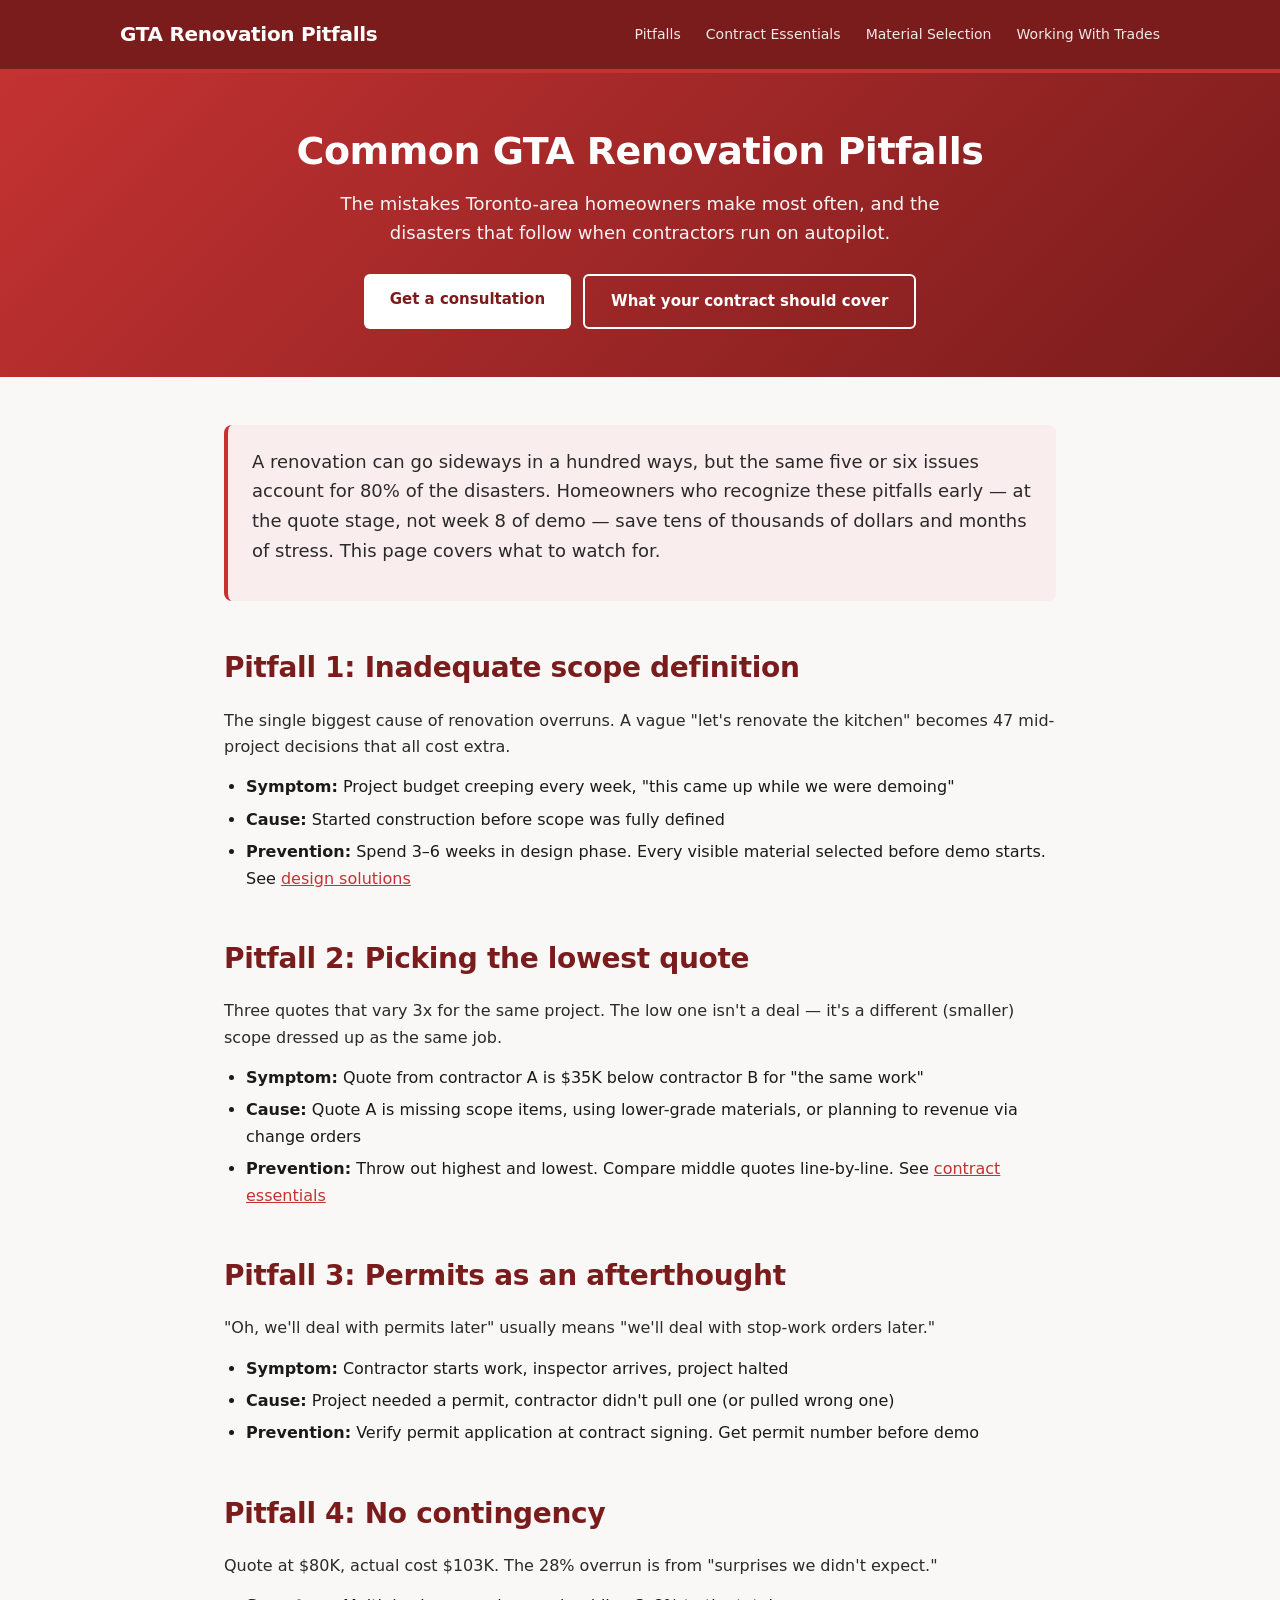
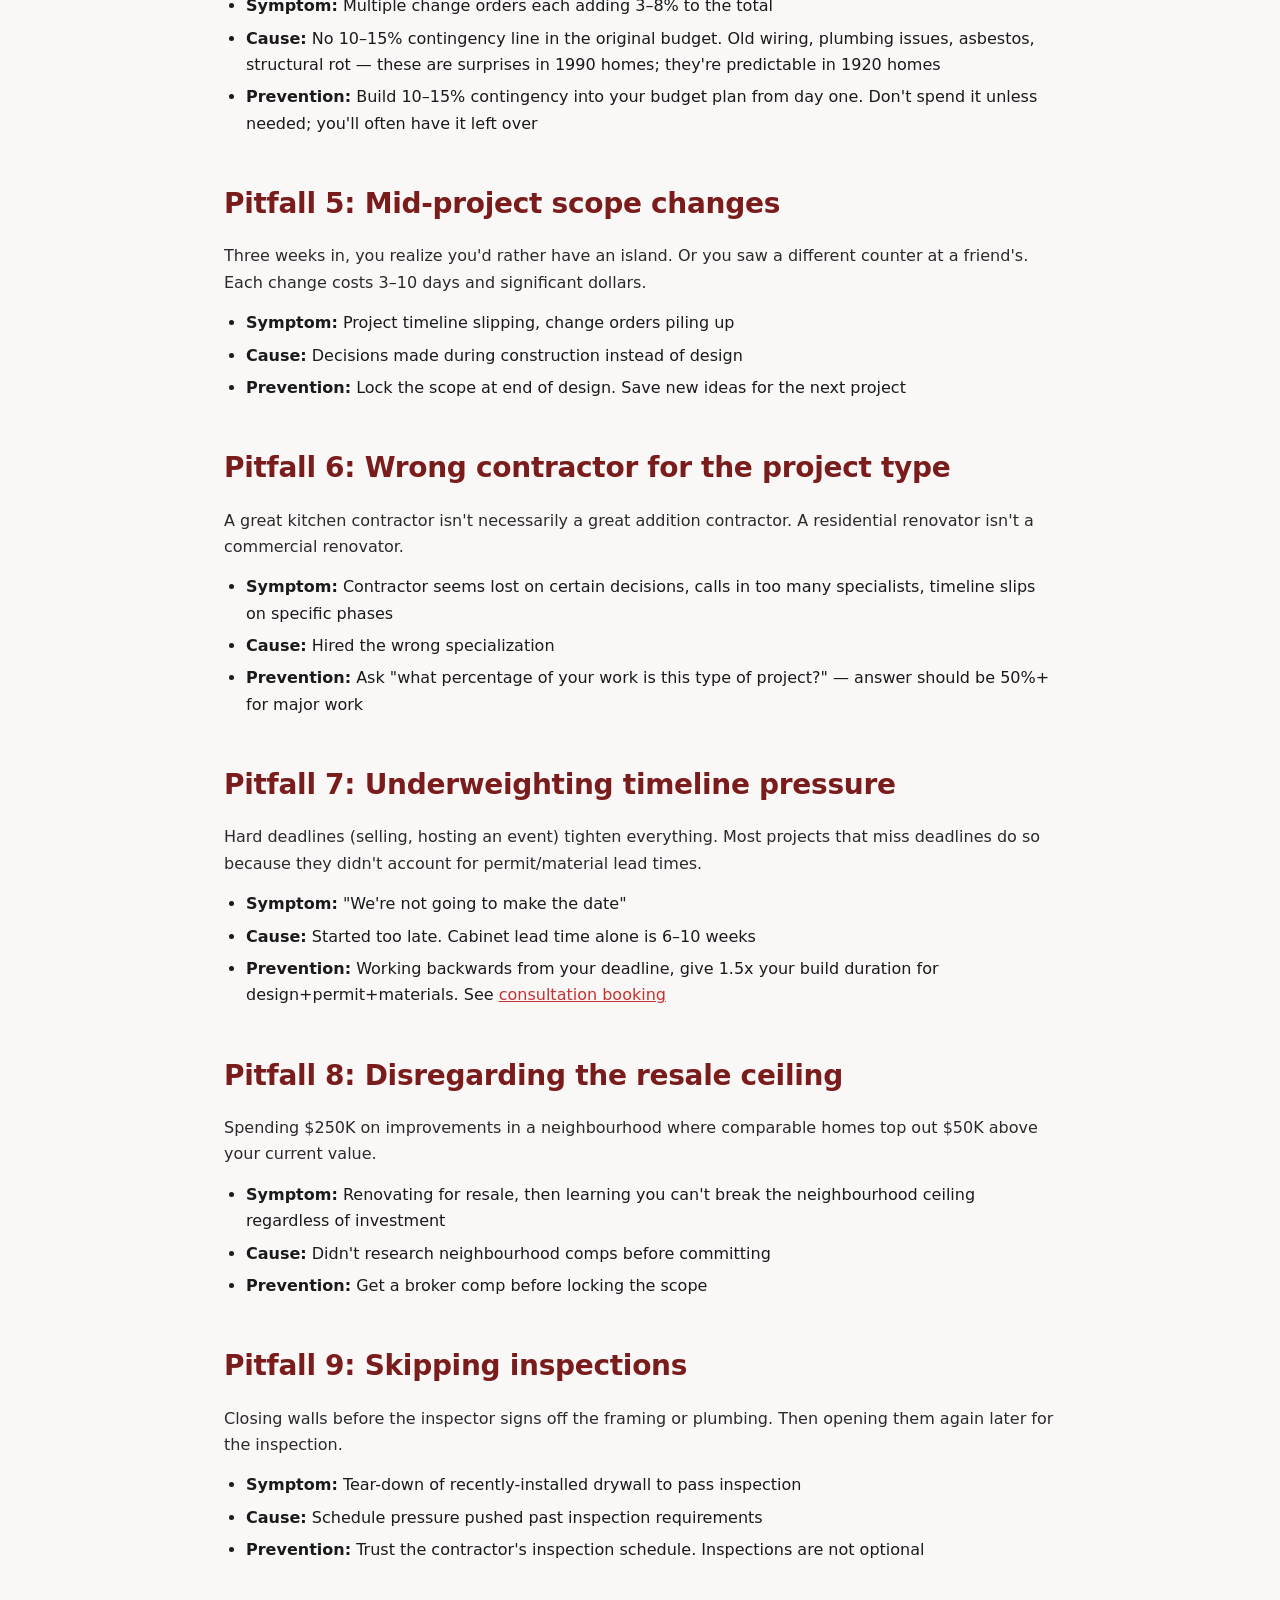
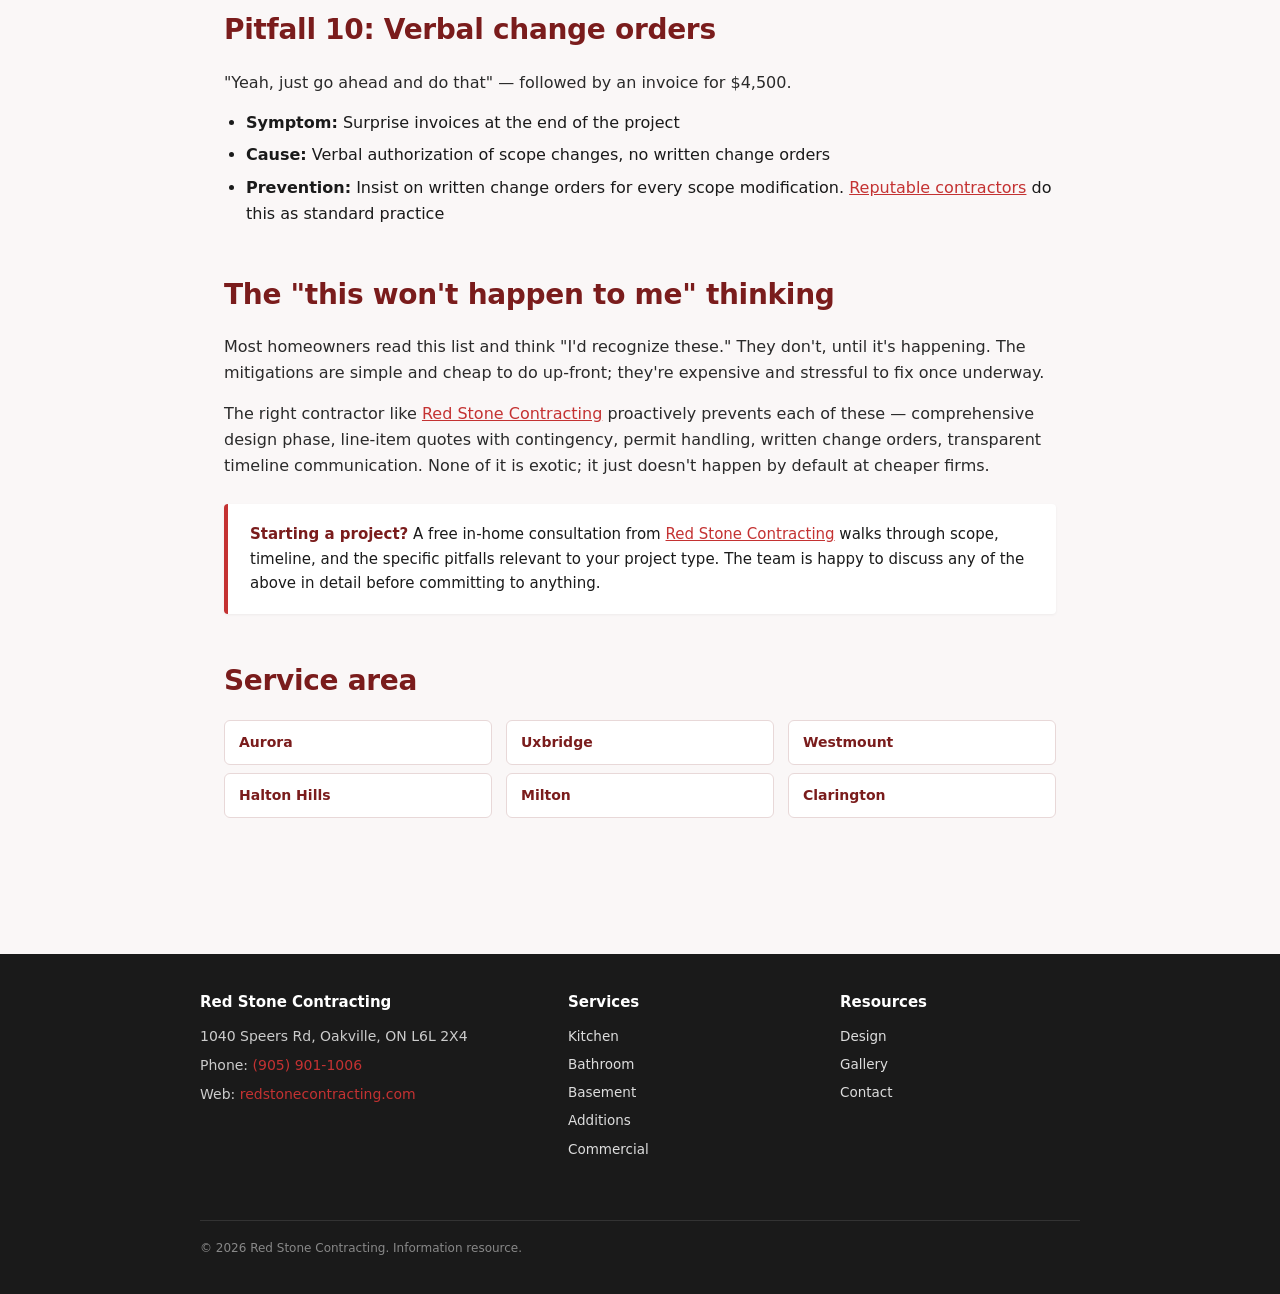
==== index.html @ a4616ba6 "initial: GTA Renovation Pitfalls resource" ====
<!doctype html>
<html lang="en">
<head>
<meta charset="utf-8">
<meta name="viewport" content="width=device-width,initial-scale=1">
<title>Common GTA Renovation Pitfalls — A Homeowner's Heads-Up</title>
<meta name="description" content="The renovation pitfalls Toronto, Oakville, and Burlington homeowners run into most often. How to recognize them, avoid them, and recover when they happen.">
<link rel="stylesheet" href="styles.css">
</head>
<body>

<header>
  <div class="wrap">
    <div class="logo">GTA Renovation Pitfalls</div>
    <nav>
      <a href="index.html">Pitfalls</a>
      <a href="contract-essentials.html">Contract Essentials</a>
      <a href="material-selection.html">Material Selection</a>
      <a href="working-with-trades.html">Working With Trades</a>
    </nav>
  </div>
</header>

<section class="hero">
  <h1>Common GTA Renovation Pitfalls</h1>
  <p class="sub">The mistakes Toronto-area homeowners make most often, and the disasters that follow when contractors run on autopilot.</p>
  <div class="cta-row">
    <a class="cta primary" href="https://redstonecontracting.com/contact-us/" rel="noopener">Get a consultation</a>
    <a class="cta ghost" href="contract-essentials.html">What your contract should cover</a>
  </div>
</section>

<main>

<div class="intro">
  <p class="lede">A renovation can go sideways in a hundred ways, but the same five or six issues account for 80% of the disasters. Homeowners who recognize these pitfalls early — at the quote stage, not week 8 of demo — save tens of thousands of dollars and months of stress. This page covers what to watch for.</p>
</div>

<h2>Pitfall 1: Inadequate scope definition</h2>
<p>The single biggest cause of renovation overruns. A vague "let's renovate the kitchen" becomes 47 mid-project decisions that all cost extra.</p>
<ul>
  <li><strong>Symptom:</strong> Project budget creeping every week, "this came up while we were demoing"</li>
  <li><strong>Cause:</strong> Started construction before scope was fully defined</li>
  <li><strong>Prevention:</strong> Spend 3–6 weeks in design phase. Every visible material selected before demo starts. See <a href="https://redstonecontracting.com/design-solutions/" rel="noopener">design solutions</a></li>
</ul>

<h2>Pitfall 2: Picking the lowest quote</h2>
<p>Three quotes that vary 3x for the same project. The low one isn't a deal — it's a different (smaller) scope dressed up as the same job.</p>
<ul>
  <li><strong>Symptom:</strong> Quote from contractor A is $35K below contractor B for "the same work"</li>
  <li><strong>Cause:</strong> Quote A is missing scope items, using lower-grade materials, or planning to revenue via change orders</li>
  <li><strong>Prevention:</strong> Throw out highest and lowest. Compare middle quotes line-by-line. See <a href="contract-essentials.html">contract essentials</a></li>
</ul>

<h2>Pitfall 3: Permits as an afterthought</h2>
<p>"Oh, we'll deal with permits later" usually means "we'll deal with stop-work orders later."</p>
<ul>
  <li><strong>Symptom:</strong> Contractor starts work, inspector arrives, project halted</li>
  <li><strong>Cause:</strong> Project needed a permit, contractor didn't pull one (or pulled wrong one)</li>
  <li><strong>Prevention:</strong> Verify permit application at contract signing. Get permit number before demo</li>
</ul>

<h2>Pitfall 4: No contingency</h2>
<p>Quote at $80K, actual cost $103K. The 28% overrun is from "surprises we didn't expect."</p>
<ul>
  <li><strong>Symptom:</strong> Multiple change orders each adding 3–8% to the total</li>
  <li><strong>Cause:</strong> No 10–15% contingency line in the original budget. Old wiring, plumbing issues, asbestos, structural rot — these are surprises in 1990 homes; they're predictable in 1920 homes</li>
  <li><strong>Prevention:</strong> Build 10–15% contingency into your budget plan from day one. Don't spend it unless needed; you'll often have it left over</li>
</ul>

<h2>Pitfall 5: Mid-project scope changes</h2>
<p>Three weeks in, you realize you'd rather have an island. Or you saw a different counter at a friend's. Each change costs 3–10 days and significant dollars.</p>
<ul>
  <li><strong>Symptom:</strong> Project timeline slipping, change orders piling up</li>
  <li><strong>Cause:</strong> Decisions made during construction instead of design</li>
  <li><strong>Prevention:</strong> Lock the scope at end of design. Save new ideas for the next project</li>
</ul>

<h2>Pitfall 6: Wrong contractor for the project type</h2>
<p>A great kitchen contractor isn't necessarily a great addition contractor. A residential renovator isn't a commercial renovator.</p>
<ul>
  <li><strong>Symptom:</strong> Contractor seems lost on certain decisions, calls in too many specialists, timeline slips on specific phases</li>
  <li><strong>Cause:</strong> Hired the wrong specialization</li>
  <li><strong>Prevention:</strong> Ask "what percentage of your work is this type of project?" — answer should be 50%+ for major work</li>
</ul>

<h2>Pitfall 7: Underweighting timeline pressure</h2>
<p>Hard deadlines (selling, hosting an event) tighten everything. Most projects that miss deadlines do so because they didn't account for permit/material lead times.</p>
<ul>
  <li><strong>Symptom:</strong> "We're not going to make the date"</li>
  <li><strong>Cause:</strong> Started too late. Cabinet lead time alone is 6–10 weeks</li>
  <li><strong>Prevention:</strong> Working backwards from your deadline, give 1.5x your build duration for design+permit+materials. See <a href="https://redstonecontracting.com/contact-us/" rel="noopener">consultation booking</a></li>
</ul>

<h2>Pitfall 8: Disregarding the resale ceiling</h2>
<p>Spending $250K on improvements in a neighbourhood where comparable homes top out $50K above your current value.</p>
<ul>
  <li><strong>Symptom:</strong> Renovating for resale, then learning you can't break the neighbourhood ceiling regardless of investment</li>
  <li><strong>Cause:</strong> Didn't research neighbourhood comps before committing</li>
  <li><strong>Prevention:</strong> Get a broker comp before locking the scope</li>
</ul>

<h2>Pitfall 9: Skipping inspections</h2>
<p>Closing walls before the inspector signs off the framing or plumbing. Then opening them again later for the inspection.</p>
<ul>
  <li><strong>Symptom:</strong> Tear-down of recently-installed drywall to pass inspection</li>
  <li><strong>Cause:</strong> Schedule pressure pushed past inspection requirements</li>
  <li><strong>Prevention:</strong> Trust the contractor's inspection schedule. Inspections are not optional</li>
</ul>

<h2>Pitfall 10: Verbal change orders</h2>
<p>"Yeah, just go ahead and do that" — followed by an invoice for $4,500.</p>
<ul>
  <li><strong>Symptom:</strong> Surprise invoices at the end of the project</li>
  <li><strong>Cause:</strong> Verbal authorization of scope changes, no written change orders</li>
  <li><strong>Prevention:</strong> Insist on written change orders for every scope modification. <a href="https://redstonecontracting.com/about-us/" rel="noopener">Reputable contractors</a> do this as standard practice</li>
</ul>

<h2>The "this won't happen to me" thinking</h2>
<p>Most homeowners read this list and think "I'd recognize these." They don't, until it's happening. The mitigations are simple and cheap to do up-front; they're expensive and stressful to fix once underway.</p>
<p>The right contractor like <a href="https://redstonecontracting.com" rel="noopener">Red Stone Contracting</a> proactively prevents each of these — comprehensive design phase, line-item quotes with contingency, permit handling, written change orders, transparent timeline communication. None of it is exotic; it just doesn't happen by default at cheaper firms.</p>

<div class="callout">
  <strong>Starting a project?</strong> A free in-home consultation from <a href="https://redstonecontracting.com/contact-us/" rel="noopener">Red Stone Contracting</a> walks through scope, timeline, and the specific pitfalls relevant to your project type. The team is happy to discuss any of the above in detail before committing to anything.
</div>

<h2>Service area</h2>
<div class="cities-grid">
  <a href="https://redstonecontracting.com/aurora-renovation-services/" rel="noopener">Aurora</a>
  <a href="https://redstonecontracting.com/uxbridge-renovation-services/" rel="noopener">Uxbridge</a>
  <a href="https://redstonecontracting.com/westmount-renovation-services/" rel="noopener">Westmount</a>
  <a href="https://redstonecontracting.com/halton-hills-kitchen-renovation/" rel="noopener">Halton Hills</a>
  <a href="https://redstonecontracting.com/milton-kitchen-renovation/" rel="noopener">Milton</a>
  <a href="https://redstonecontracting.com/clarington-kitchen-renovation/" rel="noopener">Clarington</a>
</div>

</main>

<footer>
  <div class="wrap">
    <div>
      <h4>Red Stone Contracting</h4>
      <p>1040 Speers Rd, Oakville, ON L6L 2X4</p>
      <p>Phone: <a href="tel:+19059011006">(905) 901-1006</a></p>
      <p>Web: <a href="https://redstonecontracting.com" rel="noopener">redstonecontracting.com</a></p>
    </div>
    <div>
      <h4>Services</h4>
      <ul class="deep-links">
        <li><a href="https://redstonecontracting.com/kitchen-renovation/" rel="noopener">Kitchen</a></li>
        <li><a href="https://redstonecontracting.com/bathroom-renovation/" rel="noopener">Bathroom</a></li>
        <li><a href="https://redstonecontracting.com/basement-renovation/" rel="noopener">Basement</a></li>
        <li><a href="https://redstonecontracting.com/home-additions/" rel="noopener">Additions</a></li>
        <li><a href="https://redstonecontracting.com/commercial-renovation/" rel="noopener">Commercial</a></li>
      </ul>
    </div>
    <div>
      <h4>Resources</h4>
      <ul class="deep-links">
        <li><a href="https://redstonecontracting.com/design-solutions/" rel="noopener">Design</a></li>
        <li><a href="https://redstonecontracting.com/gallery/" rel="noopener">Gallery</a></li>
        <li><a href="https://redstonecontracting.com/contact-us/" rel="noopener">Contact</a></li>
      </ul>
    </div>
    <div class="meta">© 2026 Red Stone Contracting. Information resource.</div>
  </div>
</footer>

</body>
</html>
---- styles.css ----
:root {
  --primary: #c43232;
  --accent: #7a1c1c;
  --bg: #faf7f7;
  --text: #1a1a1a;
  --muted: #555;
  --line: #e8d8d8;
  --card: #fff;
  --soft: #faeded;
  --warn: #d6432a;
  --good: #2c8f4c;
}
* { box-sizing: border-box; margin: 0; padding: 0; }
html { scroll-behavior: smooth; }
body { font-family: -apple-system, BlinkMacSystemFont, "Segoe UI", system-ui, sans-serif;
  background: var(--bg); color: var(--text); line-height: 1.65; -webkit-font-smoothing: antialiased; }
a { color: var(--primary); }

header { background: var(--accent); color: #fff; padding: 18px 24px; border-bottom: 4px solid var(--primary); }
header .wrap { max-width: 1040px; margin: 0 auto; display: flex; align-items: center; justify-content: space-between; gap: 16px; flex-wrap: wrap; }
header .logo { font-size: 20px; font-weight: 800; letter-spacing: -0.3px; }
header nav a { color: #fff; text-decoration: none; margin-left: 20px; font-size: 14px; opacity: 0.9; font-weight: 500; }
header nav a:hover { opacity: 1; text-decoration: underline; }

.hero { background: linear-gradient(135deg, var(--primary) 0%, var(--accent) 100%); color: #fff; padding: 56px 24px 48px; text-align: center; }
.hero h1 { font-size: 38px; line-height: 1.2; max-width: 820px; margin: 0 auto 14px; font-weight: 800; letter-spacing: -0.5px; }
.hero .sub { max-width: 660px; margin: 0 auto; font-size: 18px; opacity: 0.95; }
.hero .cta-row { margin-top: 26px; display: flex; gap: 12px; justify-content: center; flex-wrap: wrap; }
.hero .cta { display: inline-block; padding: 13px 26px; border-radius: 6px; text-decoration: none; font-weight: 700; font-size: 15px; transition: transform .15s; }
.hero .cta.primary { background: #fff; color: var(--accent); }
.hero .cta.ghost { border: 2px solid #fff; color: #fff; }
.hero .cta:hover { transform: translateY(-1px); }

main { max-width: 880px; margin: 0 auto; padding: 48px 24px; }
main h2 { font-size: 28px; margin: 44px 0 16px; color: var(--accent); letter-spacing: -0.3px; }
main h3 { font-size: 19px; margin: 22px 0 8px; color: var(--text); }
main p { margin-bottom: 14px; color: #2a2a2a; }
main ul { margin: 12px 0 20px 22px; }
main li { margin-bottom: 6px; }

.lede { font-size: 18px; color: #2a2a2a; }
.intro { background: var(--soft); padding: 22px 24px; border-radius: 8px; border-left: 4px solid var(--primary); margin-bottom: 32px; }

.service-grid { display: grid; grid-template-columns: repeat(2, 1fr); gap: 16px; margin: 14px 0 32px; }
.service-card { background: var(--card); border: 1px solid var(--line); border-radius: 8px; padding: 22px 24px; transition: box-shadow .2s, transform .15s; }
.service-card:hover { box-shadow: 0 8px 20px rgba(0,0,0,0.07); transform: translateY(-2px); }
.service-card h3 { color: var(--accent); font-size: 17px; margin: 0 0 6px; border-bottom: 2px solid var(--primary); padding-bottom: 6px; display: inline-block; }
.service-card p { font-size: 14.5px; color: #444; margin: 8px 0 12px; }
.service-card a.deep { display: inline-block; font-size: 13px; text-decoration: none; color: var(--primary); font-weight: 600; }
.service-card a.deep::after { content: " →"; }
.service-card a.deep:hover { text-decoration: underline; }

.comparison-table { width: 100%; border-collapse: collapse; margin: 14px 0 30px; background: var(--card); border: 1px solid var(--line); border-radius: 8px; overflow: hidden; font-size: 14.5px; }
.comparison-table th { background: var(--accent); color: #fff; padding: 12px 14px; text-align: left; font-size: 14px; }
.comparison-table td { padding: 12px 14px; border-top: 1px solid var(--line); vertical-align: top; }
.comparison-table tr:nth-child(even) td { background: var(--soft); }
.comparison-table td:first-child { font-weight: 600; color: var(--accent); }

.callout { background: var(--card); border-left: 4px solid var(--primary); padding: 18px 22px; margin: 24px 0; border-radius: 4px; box-shadow: 0 1px 3px rgba(0,0,0,0.05); font-size: 15px; }
.callout strong { color: var(--accent); }

.faq-item { background: var(--card); border: 1px solid var(--line); border-radius: 6px; padding: 18px 22px; margin-bottom: 12px; }
.faq-item h3 { margin-top: 0; color: var(--accent); font-size: 16px; }
.faq-item p { margin: 8px 0 0; color: #333; font-size: 15px; }

.cities-grid { display: grid; grid-template-columns: repeat(3, 1fr); gap: 8px 14px; margin: 14px 0 28px; }
.cities-grid a { display: block; padding: 10px 14px; background: var(--card); border: 1px solid var(--line); border-radius: 6px; text-decoration: none; color: var(--accent); font-size: 14px; font-weight: 600; transition: background .15s, border-color .15s; }
.cities-grid a:hover { background: var(--soft); border-color: var(--primary); }

.estimator { background: var(--card); border: 1px solid var(--line); border-radius: 10px; padding: 26px; margin: 18px 0 32px; box-shadow: 0 2px 8px rgba(0,0,0,0.04); }
.estimator h3 { margin: 0 0 14px; color: var(--accent); font-size: 18px; }
.estimator label { display: block; margin: 14px 0 6px; font-size: 14px; font-weight: 600; color: #333; }
.estimator select, .estimator input { width: 100%; padding: 10px 12px; border: 1px solid var(--line); border-radius: 5px; font-size: 14px; background: var(--bg); }
.estimator .result { margin-top: 22px; padding: 18px 22px; background: linear-gradient(135deg, var(--soft), #fff); border-radius: 8px; border-left: 4px solid var(--primary); }
.estimator .result .low-high { font-size: 26px; color: var(--accent); font-weight: 800; }
.estimator .result .label { font-size: 13px; color: var(--muted); margin-top: 2px; }
.estimator .result .note { font-size: 13px; color: #444; margin-top: 12px; line-height: 1.5; }

.tree { background: var(--card); padding: 24px; border-radius: 10px; border: 1px solid var(--line); margin: 18px 0 32px; }
.tree .step { display: flex; gap: 14px; padding: 14px 0; border-bottom: 1px solid var(--line); }
.tree .step:last-child { border-bottom: none; }
.tree .num { flex-shrink: 0; width: 28px; height: 28px; background: var(--primary); color: #fff; border-radius: 50%; display: flex; align-items: center; justify-content: center; font-size: 13px; font-weight: 700; }
.tree .step-body p { margin: 0 0 4px; }
.tree .step-body .yes { color: var(--good); font-weight: 600; font-size: 14px; }
.tree .step-body .no { color: var(--warn); font-weight: 600; font-size: 14px; }

.glossary { background: var(--card); border-radius: 8px; padding: 18px 22px; border: 1px solid var(--line); margin: 14px 0 28px; }
.glossary dt { font-weight: 700; color: var(--accent); margin-top: 10px; font-size: 15px; }
.glossary dt:first-child { margin-top: 0; }
.glossary dd { margin: 4px 0 0; color: #333; font-size: 14.5px; }

.phase { background: var(--card); border: 1px solid var(--line); border-radius: 8px; padding: 22px 24px; margin-bottom: 14px; }
.phase .week { display: inline-block; background: var(--primary); color: #fff; font-size: 12px; font-weight: 700; padding: 4px 10px; border-radius: 4px; margin-bottom: 8px; }
.phase h3 { color: var(--accent); margin-bottom: 6px; }

footer { background: #1a1a1a; color: #ccc; padding: 36px 24px; font-size: 14px; margin-top: 60px; }
footer .wrap { max-width: 880px; margin: 0 auto; display: grid; grid-template-columns: 1.4fr 1fr 1fr; gap: 32px; }
footer h4 { color: #fff; margin-bottom: 10px; font-size: 15px; }
footer p { margin-bottom: 6px; }
footer a { color: var(--primary); text-decoration: none; }
footer a:hover { text-decoration: underline; }
footer .meta { margin-top: 22px; padding-top: 18px; border-top: 1px solid #333; font-size: 12px; color: #888; grid-column: 1/-1; }
footer ul.deep-links { list-style: none; padding: 0; margin: 0; }
footer ul.deep-links li { margin-bottom: 5px; }
footer ul.deep-links a { font-size: 13.5px; color: #ddd; }

@media (max-width: 720px) {
  .hero h1 { font-size: 28px; }
  .service-grid, .cities-grid { grid-template-columns: 1fr; }
  .cities-grid { grid-template-columns: 1fr 1fr; }
  footer .wrap { grid-template-columns: 1fr; }
  .comparison-table { font-size: 13px; }
  .comparison-table th, .comparison-table td { padding: 8px 10px; }
  header .wrap { flex-direction: column; align-items: flex-start; }
  header nav { margin-top: 8px; }
  header nav a:first-child { margin-left: 0; }
}
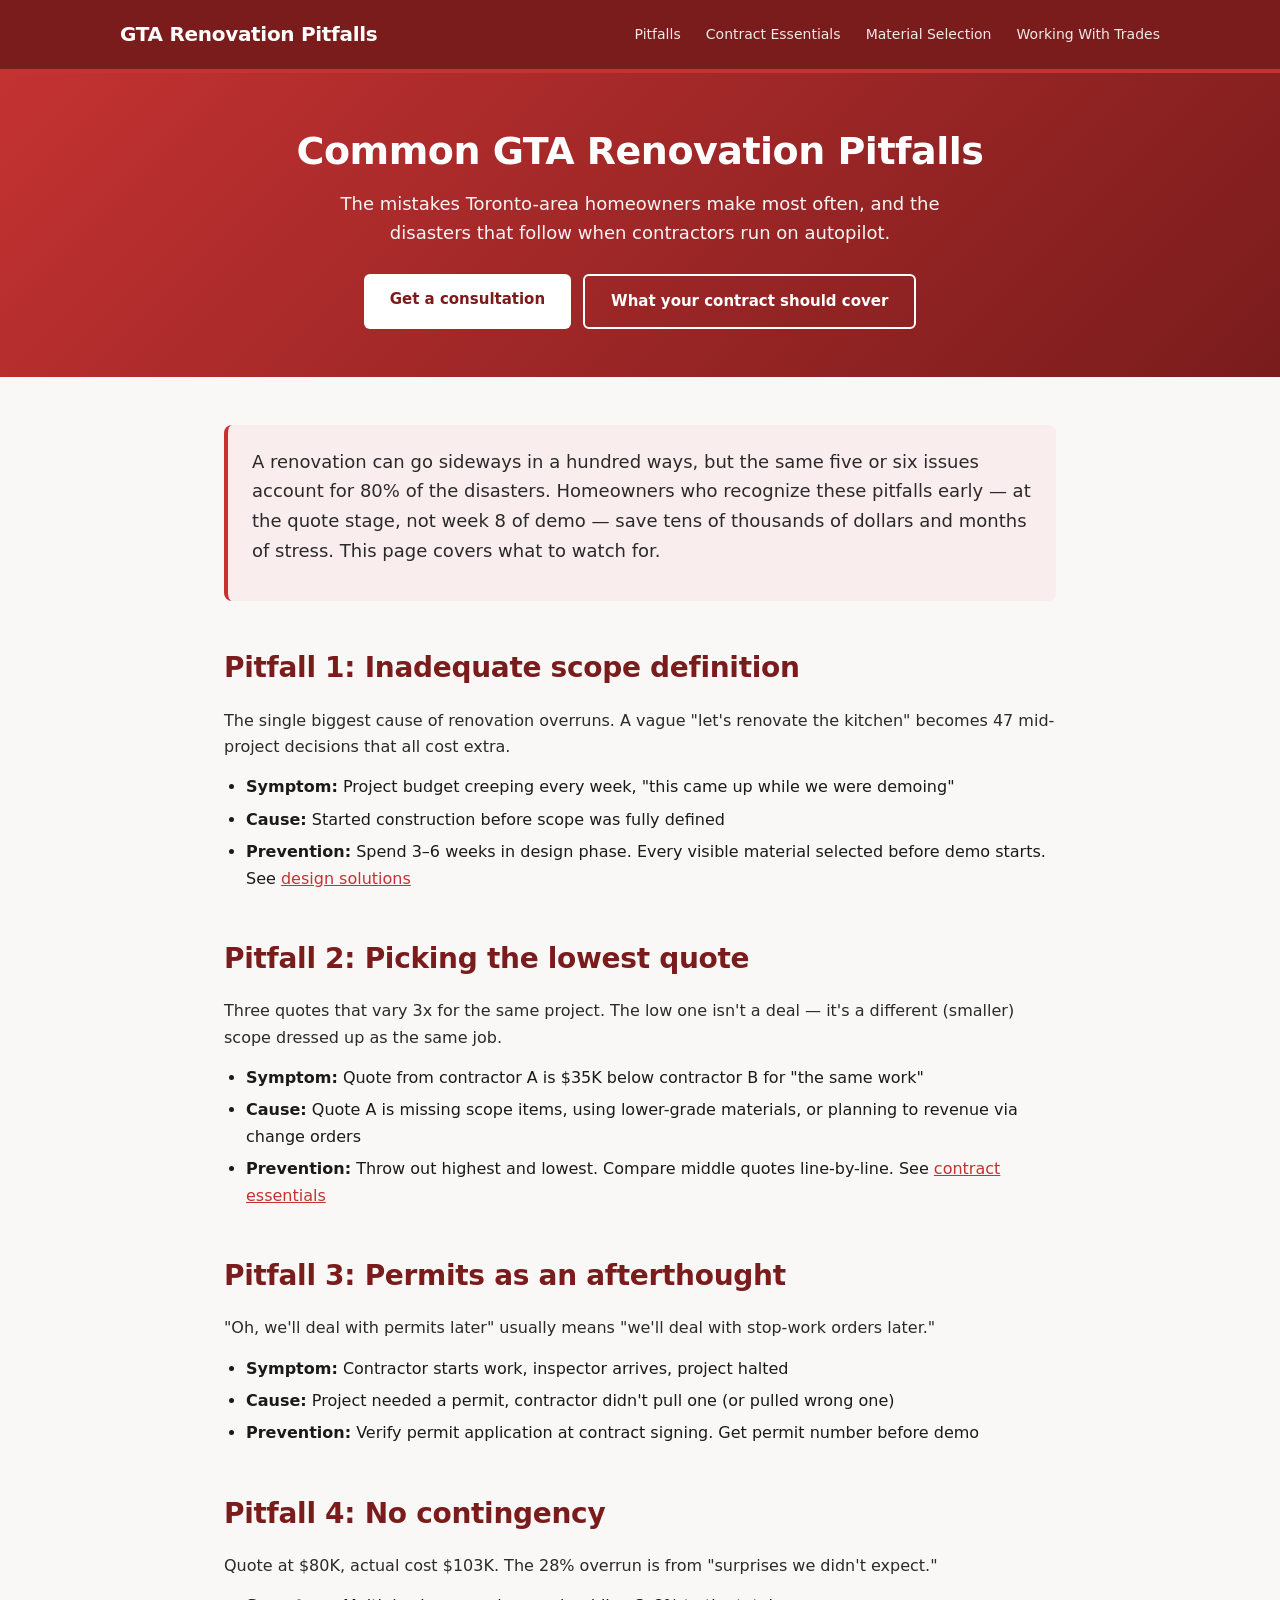
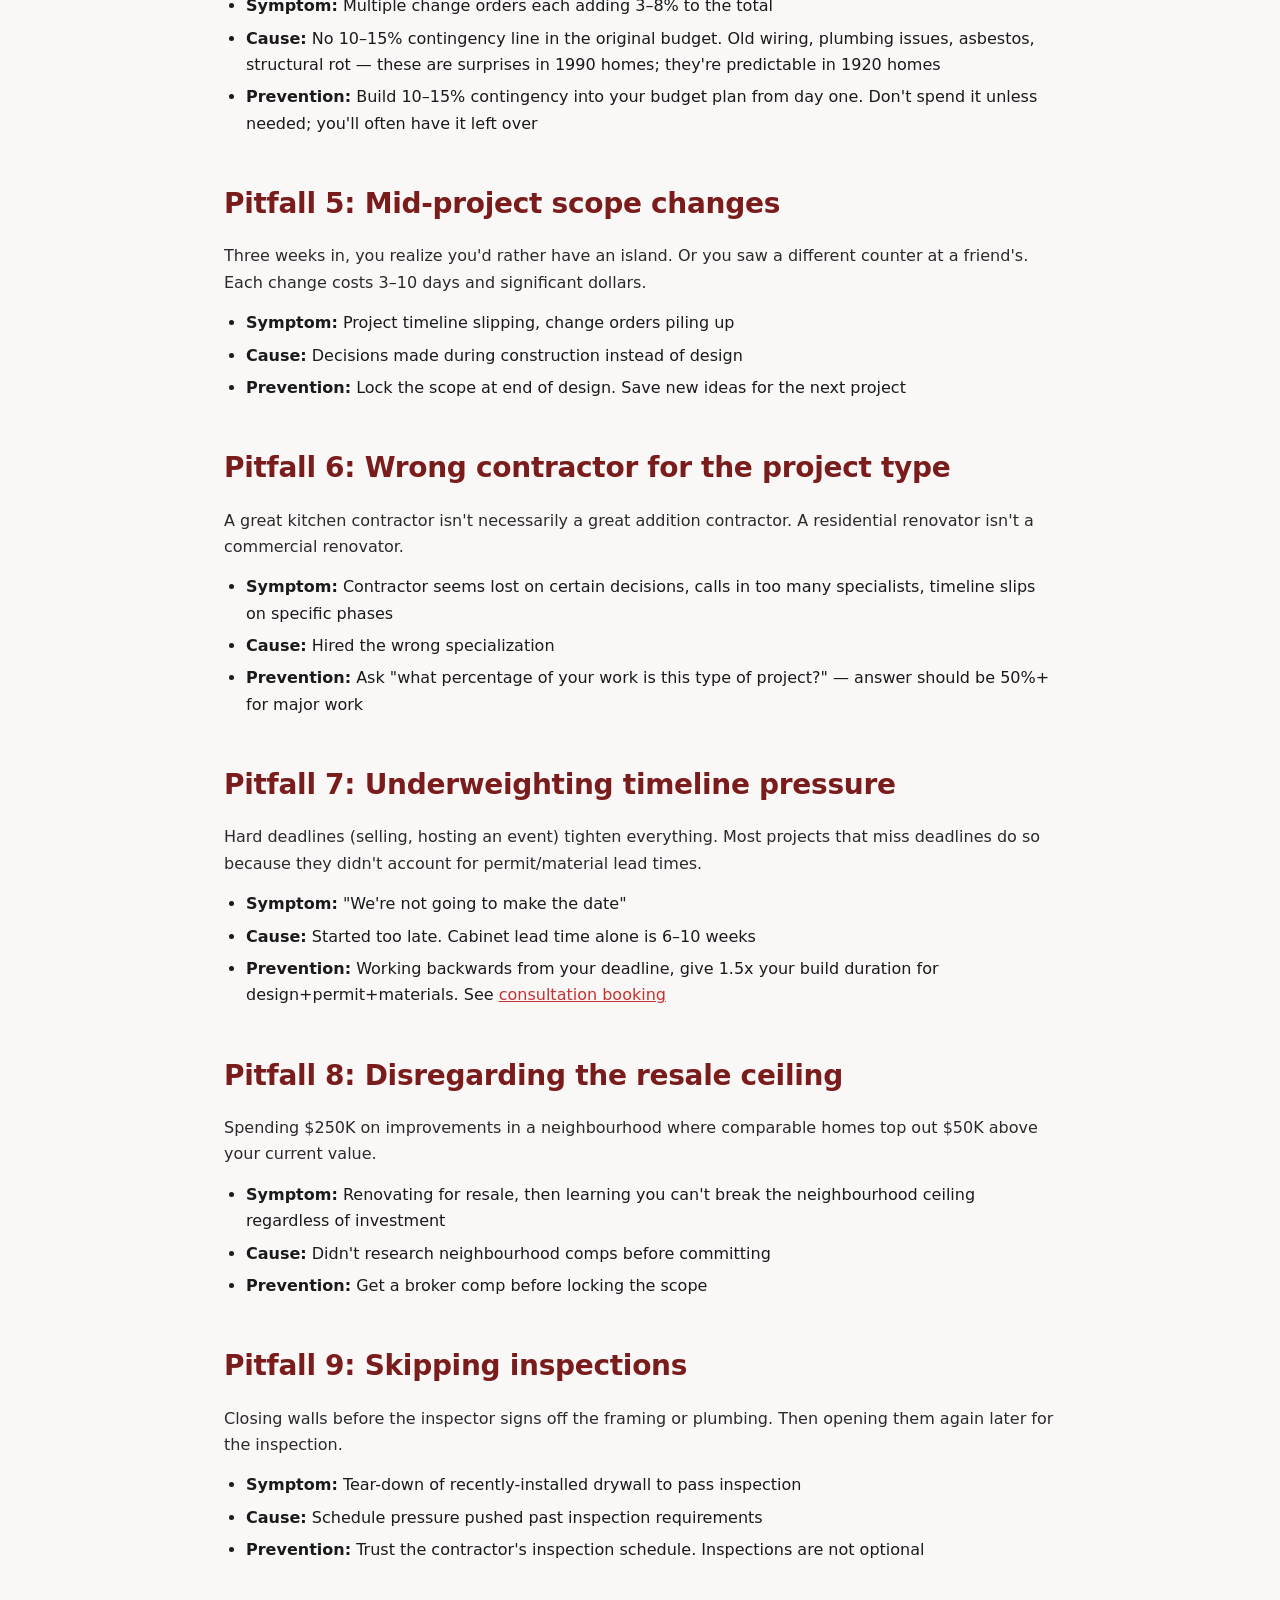
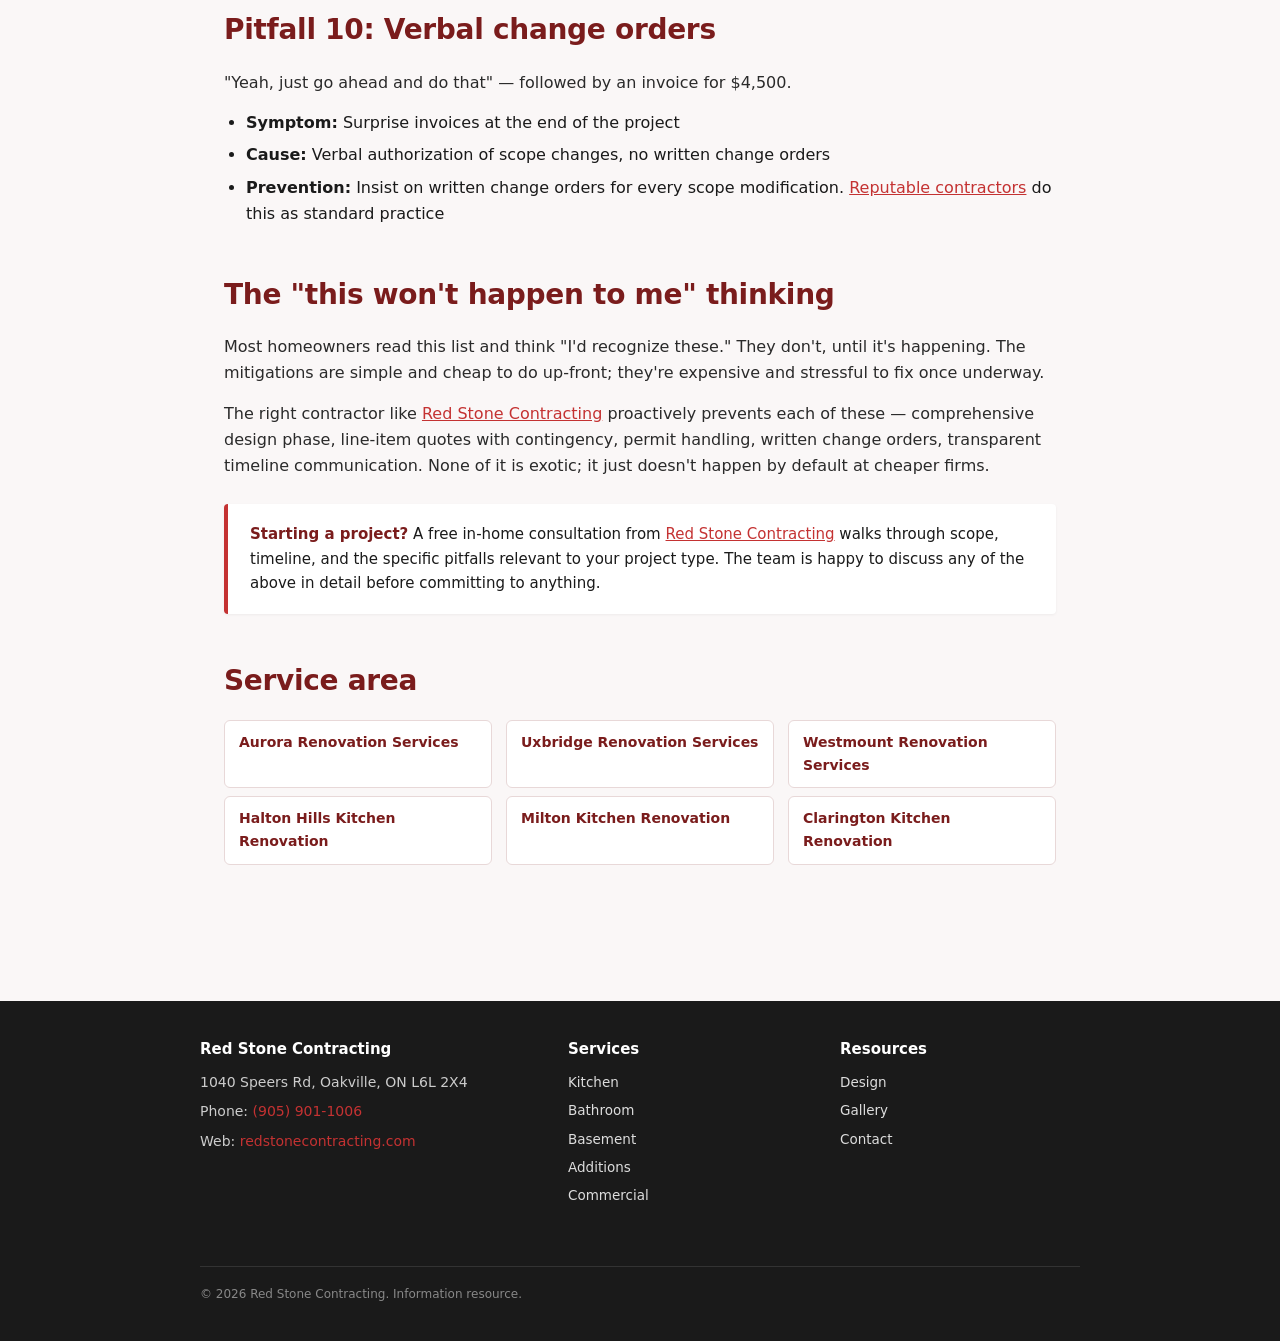
==== commit 76f52305: "fix: brand anchors point to homepage, expand city anchor text to service+region" ====
--- a/index.html
+++ b/index.html
@@ -121,17 +121,17 @@
 <p>The right contractor like <a href="https://redstonecontracting.com" rel="noopener">Red Stone Contracting</a> proactively prevents each of these — comprehensive design phase, line-item quotes with contingency, permit handling, written change orders, transparent timeline communication. None of it is exotic; it just doesn't happen by default at cheaper firms.</p>
 
 <div class="callout">
-  <strong>Starting a project?</strong> A free in-home consultation from <a href="https://redstonecontracting.com/contact-us/" rel="noopener">Red Stone Contracting</a> walks through scope, timeline, and the specific pitfalls relevant to your project type. The team is happy to discuss any of the above in detail before committing to anything.
+  <strong>Starting a project?</strong> A free in-home consultation from <a href="https://redstonecontracting.com" rel="noopener">Red Stone Contracting</a> walks through scope, timeline, and the specific pitfalls relevant to your project type. The team is happy to discuss any of the above in detail before committing to anything.
 </div>
 
 <h2>Service area</h2>
 <div class="cities-grid">
-  <a href="https://redstonecontracting.com/aurora-renovation-services/" rel="noopener">Aurora</a>
-  <a href="https://redstonecontracting.com/uxbridge-renovation-services/" rel="noopener">Uxbridge</a>
-  <a href="https://redstonecontracting.com/westmount-renovation-services/" rel="noopener">Westmount</a>
-  <a href="https://redstonecontracting.com/halton-hills-kitchen-renovation/" rel="noopener">Halton Hills</a>
-  <a href="https://redstonecontracting.com/milton-kitchen-renovation/" rel="noopener">Milton</a>
-  <a href="https://redstonecontracting.com/clarington-kitchen-renovation/" rel="noopener">Clarington</a>
+  <a href="https://redstonecontracting.com/aurora-renovation-services/" rel="noopener">Aurora Renovation Services</a>
+  <a href="https://redstonecontracting.com/uxbridge-renovation-services/" rel="noopener">Uxbridge Renovation Services</a>
+  <a href="https://redstonecontracting.com/westmount-renovation-services/" rel="noopener">Westmount Renovation Services</a>
+  <a href="https://redstonecontracting.com/halton-hills-kitchen-renovation/" rel="noopener">Halton Hills Kitchen Renovation</a>
+  <a href="https://redstonecontracting.com/milton-kitchen-renovation/" rel="noopener">Milton Kitchen Renovation</a>
+  <a href="https://redstonecontracting.com/clarington-kitchen-renovation/" rel="noopener">Clarington Kitchen Renovation</a>
 </div>
 
 </main>
